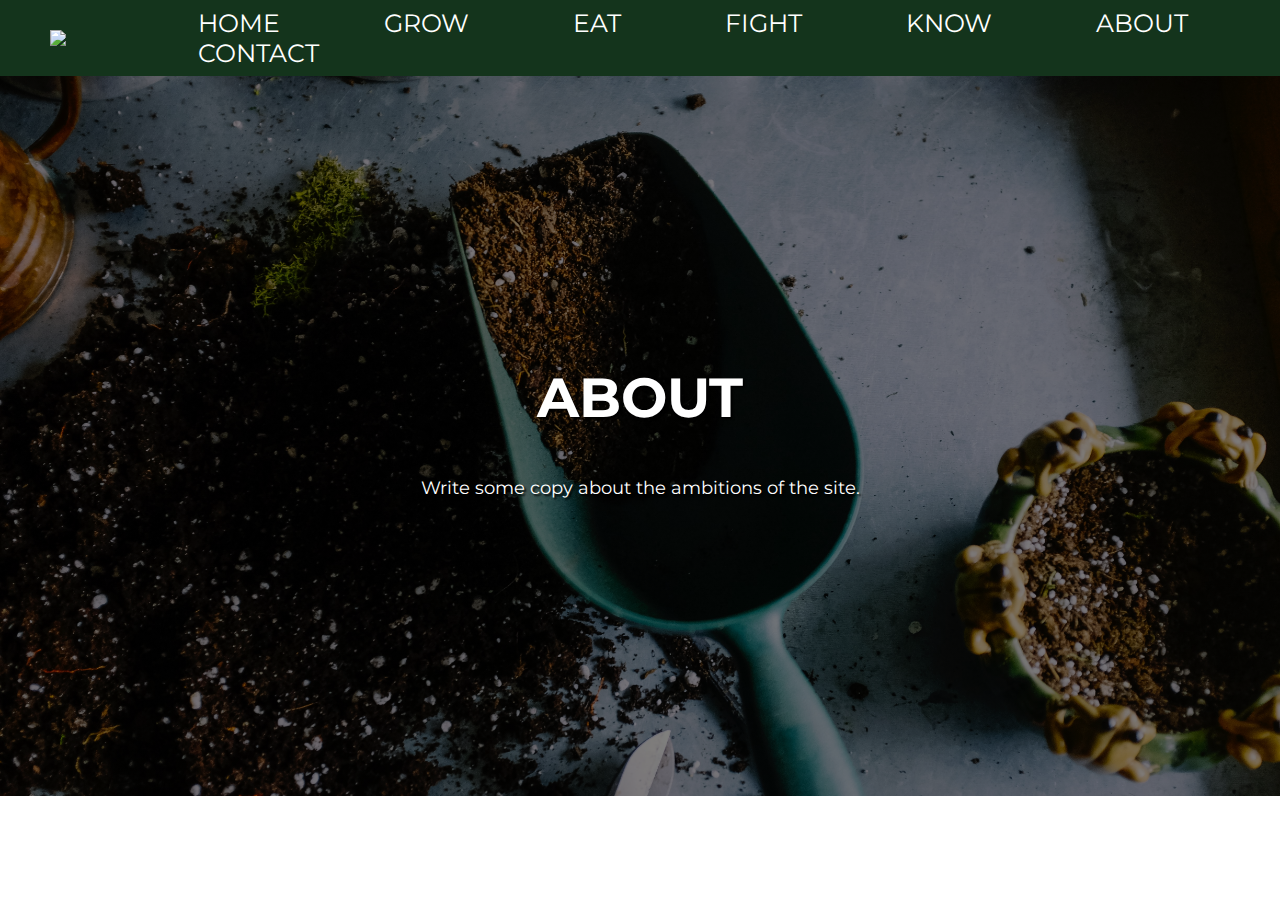
==== about.html @ c199f6f4 "Created here containers for all 7 pages" ====
<!DOCTYPE html>
<html lang="en">
<head>
    <meta charset="UTF-8">
    <meta http-equiv="X-UA-Compatible" content="IE=edge">
    <meta name="viewport" content="width=device-width, initial-scale=1.0">
    <link rel="stylesheet" href="styles.css">

    <link href="https://fonts.googleapis.com/css2?family=Montserrat:wght@600&display=swap" rel="stylesheet">
    <title>Kentucky Gardener | About</title>
</head>
<body>
    <section class="header-container">
        <header class="header-content">
            <img src="images/logo-white.png" class="logo">
            <nav class="navbar">
                <ul>
                    <li><a href="/">HOME</a></li>
                    <li><a href="grow.html">GROW</a></li>
                    <li><a href="eat.html">EAT</a></li>
                    <li><a href="fight.html">FIGHT</a></li>
                    <li><a href="know.html">KNOW</a></li>
                    <li><a href="about.html">ABOUT</a></li>
                    <li><a href="contact.html">CONTACT</a></li>
                </ul>
            </nav>
        </header>
    </section>

    <section class="hero-container hero-container-about">

        <div class="hero-content">

            <h1>ABOUT</h1>

            <p>Write some copy about the ambitions of the site. </p>

        </div>

    </section>
</body>
</html>
---- styles.css ----
* {
    margin: 0;
    padding: 0;
    font-family: 'Montserrat', sans-serif;
}

/* header and navigation */

.header-container {
    background: #14341c;
    display: flex;
    justify-content: center;
    align-items: center;
    padding: 8px 0;
}

.header-content {
    color: white;
    width: 100%;
    display: flex;
    flex-direction: row;
    justify-content: space-between;
    align-items: center;
    padding-right: 50px;
    margin: 0;
}

.logo {
    width: 50px;
    padding: 5px 5px 5px 50px;
}

nav ul li {
    list-style: none;
    display: inline-block;
    padding-left: 100px;
}

nav ul li a {
    text-decoration: none;
    color: white;
    font-size: 25px;
}

/* main container for each page */

.hero-container {
    display: flex;
    background-image: linear-gradient(rgba(0, 0, 0, 50%), rgba(0, 0, 0, 50%)), url(images/main-background.jpg);
    background-size: cover;
    height: 80vh;
    margin: 0;
    align-items: center;
    justify-content: center;
}

/* change the background images based on the landing page */

.hero-container-grow {
    background-image: linear-gradient(rgba(0, 0, 0, 50%), rgba(0, 0, 0, 50%)), url(images/grow.jpg);
}

.hero-container-eat {
    background-image: linear-gradient(rgba(0, 0, 0, 50%), rgba(0, 0, 0, 50%)), url(images/eat.jpg);
}

.hero-container-fight {
    background-image: linear-gradient(rgba(0, 0, 0, 50%), rgba(0, 0, 0, 50%)), url(images/fight.jpg);
}

.hero-container-know {
    background-image: linear-gradient(rgba(0, 0, 0, 50%), rgba(0, 0, 0, 50%)), url(images/know.jpg);
}

.hero-container-about {
    background-image: linear-gradient(rgba(0, 0, 0, 50%), rgba(0, 0, 0, 50%)), url(images/about.jpg);
}
 
.hero-container-contact {
        background-image: linear-gradient(rgba(0, 0, 0, 50%), rgba(0, 0, 0, 50%)), url(images/contact.jpg);
}

.hero-content {
    width: 100%;
    max-width: 1000px;
    text-align: center;
    padding: 20px;
    margin: 0 auto;
}

.hero-content h1 {
    font-family: 'Montserrat', sans-serif;
    font-size: 55px;
    color: white;
    line-height: 1;
    margin: 0 0 50px 0;
    text-transform: uppercase;
    text-shadow: 2px 2px 2px black;
}

.hero-content p {
    font-family: 'Montserrat', sans-serif;
    font-size: 18px;
    color: white;
    line-height: 1.5;
    text-shadow: 2px 2px 2px black;
}

/* clickable card section */

.card-container {
    background-image: linear-gradient(rgba(0, 0, 0, 50%), rgba(0, 0, 0, 70%)), url(images/card-background.jpg);
    background-size: cover;
    display: flex;
    justify-content: center;
    align-items: center;
    padding: 30px 0;
}

.card-content {
    color: white;
    width: 100%;
    max-width: 1200px;
    text-align: center;
    padding: 15px;
}

.card {
    border-radius: 10px;
    padding: 15px 25px;
    cursor: pointer;
    margin: 20px 20px 50px 20px;
    background-position: center;
    background-size: cover;
    transition: transform 0.5s;
}

/* change the background images of each card */

.card-grow {
    background-image: linear-gradient(rgba(0, 0, 0, 30%), rgba(0, 0, 0, 30%)), url(images/grow.jpg);
}

.card-eat {
    background-image: linear-gradient(rgba(0, 0, 0, 30%), rgba(0, 0, 0, 30%)), url(images/eat.jpg);
}

.card-pests {
    background-image: linear-gradient(rgba(0, 0, 0, 30%), rgba(0, 0, 0, 30%)), url(images/fight.jpg);
}

.card-know {
    background-image: linear-gradient(rgba(0, 0, 0, 30%), rgba(0, 0, 0, 30%)), url(images/know.jpg);
}

/* assign varous traits to the cards */

.card:hover {
    transform: translateY(-7px);
}

.card p {
    text-shadow: 1px 1px black;
    text-align: center;
    padding-top: 50px;
}

.card h2 {
    color: white;
    text-shadow: 2px 2px black;
    text-align: center;
    font-size: 50px;
}

.card-nav {
    text-decoration: none;
    color: white;
}

/* main footer for each page */

.footer-container {
    background: #14341c;
    display: flex;
    justify-content: center;
    align-items: center;
    padding: 20px;
}

.footer-content {
    font-size: 13px;
    color: white;
    text-align: center;
}


/* TO DO figure out where to put these in proper order */

.item-container {
    background: #14341c;
    display: flex;
    flex-direction: row;
    justify-content: space-between;
    margin: 50px;
    max-height: 150px;
    max-width: 1000px;
}

.item-image img {
    display: block;
    max-height: 130px;
    padding: 10px;
}

.item-container p {
    color: white;
    padding: 10px;
    text-align: center;
    
}
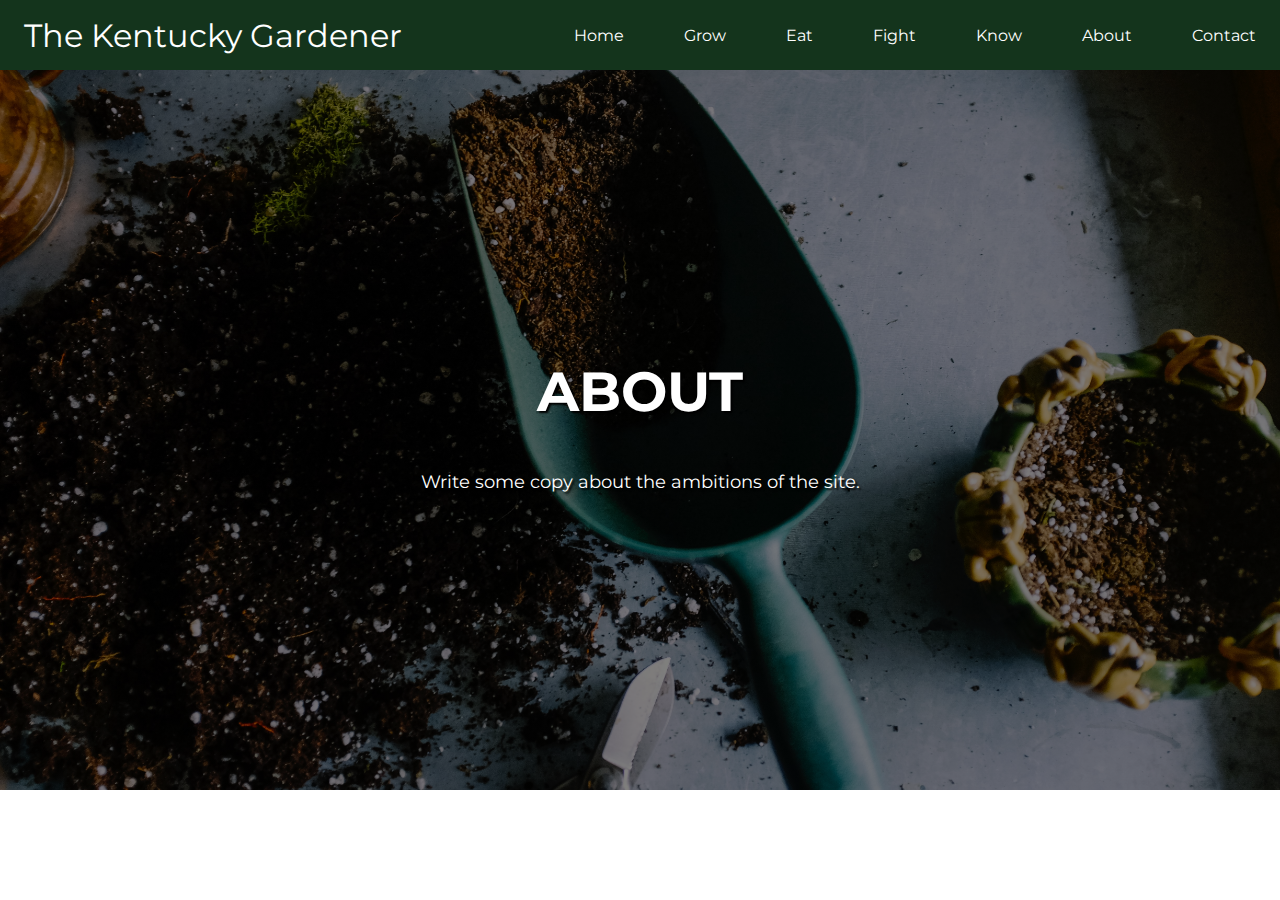
==== commit 9c339018: "Made the navbar lowercase letters." ====
--- a/about.html
+++ b/about.html
@@ -1,31 +1,39 @@
 <!DOCTYPE html>
 <html lang="en">
+
 <head>
     <meta charset="UTF-8">
     <meta http-equiv="X-UA-Compatible" content="IE=edge">
     <meta name="viewport" content="width=device-width, initial-scale=1.0">
     <link rel="stylesheet" href="styles.css">
+    <script src="script.js" defer></script>
+    
 
     <link href="https://fonts.googleapis.com/css2?family=Montserrat:wght@600&display=swap" rel="stylesheet">
-    <title>Kentucky Gardener | About</title>
+
+    <title>Kentucky Gardener</title>
 </head>
+
 <body>
-    <section class="header-container">
-        <header class="header-content">
-            <img src="images/logo-white.png" class="logo">
+    <header>
             <nav class="navbar">
-                <ul>
-                    <li><a href="/">HOME</a></li>
-                    <li><a href="grow.html">GROW</a></li>
-                    <li><a href="eat.html">EAT</a></li>
-                    <li><a href="fight.html">FIGHT</a></li>
-                    <li><a href="know.html">KNOW</a></li>
-                    <li><a href="about.html">ABOUT</a></li>
-                    <li><a href="contact.html">CONTACT</a></li>
+                <div class="slogan">The Kentucky Gardener</div>
+                <ul class="nav-menu">
+                    <li class="nav-item"><a href="/">Home</a></li>
+                    <li class="nav-item"><a href="grow.html">Grow</a></li>
+                    <li class="nav-item"><a href="eat.html">Eat</a></li>
+                    <li class="nav-item"><a href="fight.html">Fight</a></li>
+                    <li class="nav-item"><a href="know.html">Know</a></li>
+                    <li class="nav-item"><a href="about.html">About</a></li>
+                    <li class="nav-item"><a href="contact.html">Contact</a></li>
                 </ul>
+                <div class="hamburger">
+                    <span class="bar"></span>
+                    <span class="bar"></span>
+                    <span class="bar"></span>
+                </div>
             </nav>
         </header>
-    </section>
 
     <section class="hero-container hero-container-about">
 
--- a/styles.css
+++ b/styles.css
@@ -1,4 +1,5 @@
 * {
+    box-sizing: border-box;
     margin: 0;
     padding: 0;
     font-family: 'Montserrat', sans-serif;
@@ -6,40 +7,57 @@
 
 /* header and navigation */
 
-.header-container {
-    background: #14341c;
-    display: flex;
-    justify-content: center;
-    align-items: center;
-    padding: 8px 0;
-}
-
-.header-content {
-    color: white;
-    width: 100%;
-    display: flex;
-    flex-direction: row;
+header {
+    background-color: #14341c;
+}
+
+li {
+    list-style: none;
+}
+
+a {
+    color: white;
+    text-decoration: none;
+}
+
+.navbar {
+    min-height: 70px;
+    display: flex;
     justify-content: space-between;
     align-items: center;
-    padding-right: 50px;
-    margin: 0;
-}
-
-.logo {
-    width: 50px;
-    padding: 5px 5px 5px 50px;
-}
-
-nav ul li {
-    list-style: none;
-    display: inline-block;
-    padding-left: 100px;
-}
-
-nav ul li a {
-    text-decoration: none;
-    color: white;
-    font-size: 25px;
+    padding: 0 24px;
+}
+
+.nav-menu {
+    display: flex;
+    justify-content: space-between;
+    align-items: center;
+    gap: 60px;
+}
+
+.nav-menu a:hover {
+    color: rgb(113, 236, 56);
+    transition: .5s;
+}
+
+.slogan {
+    font-size: 2rem;
+    color: white;
+}
+
+.hamburger {
+    display: none;
+    cursor: pointer;
+}
+
+.bar {
+    display: block;
+    width: 25px;
+    height: 3px;
+    margin: 5px auto;
+    -webkit-transition: all 0.3s ease-in-out;
+    transition: all 0.3s ease-in-out;
+    background-color: white;
 }
 
 /* main container for each page */
@@ -58,26 +76,32 @@
 
 .hero-container-grow {
     background-image: linear-gradient(rgba(0, 0, 0, 50%), rgba(0, 0, 0, 50%)), url(images/grow.jpg);
+    background-position: center;
 }
 
 .hero-container-eat {
     background-image: linear-gradient(rgba(0, 0, 0, 50%), rgba(0, 0, 0, 50%)), url(images/eat.jpg);
+    background-position: center;
 }
 
 .hero-container-fight {
     background-image: linear-gradient(rgba(0, 0, 0, 50%), rgba(0, 0, 0, 50%)), url(images/fight.jpg);
+    background-position: center;
 }
 
 .hero-container-know {
     background-image: linear-gradient(rgba(0, 0, 0, 50%), rgba(0, 0, 0, 50%)), url(images/know.jpg);
+    background-position: center;
 }
 
 .hero-container-about {
     background-image: linear-gradient(rgba(0, 0, 0, 50%), rgba(0, 0, 0, 50%)), url(images/about.jpg);
-}
- 
+    background-position: center;
+}
+
 .hero-container-contact {
-        background-image: linear-gradient(rgba(0, 0, 0, 50%), rgba(0, 0, 0, 50%)), url(images/contact.jpg);
+    background-image: linear-gradient(rgba(0, 0, 0, 50%), rgba(0, 0, 0, 50%)), url(images/contact.jpg);
+    background-position: center;
 }
 
 .hero-content {
@@ -145,7 +169,7 @@
     background-image: linear-gradient(rgba(0, 0, 0, 30%), rgba(0, 0, 0, 30%)), url(images/eat.jpg);
 }
 
-.card-pests {
+.card-fight {
     background-image: linear-gradient(rgba(0, 0, 0, 30%), rgba(0, 0, 0, 30%)), url(images/fight.jpg);
 }
 
@@ -216,5 +240,58 @@
     color: white;
     padding: 10px;
     text-align: center;
-    
+
+}
+
+/* MEDIA QUERY SMARTPHONES */
+
+@media(max-width:768px) {
+    .hamburger {
+        display: block;
+    }
+
+    .hamburger.active .bar:nth-child(1) {
+        transform: translateY(8px) rotate(45deg);
+    }
+
+    .hamburger.active .bar:nth-child(2) {
+        opacity: 0;
+    }
+
+    .hamburger.active .bar:nth-child(3) {
+        transform: translateY(-8px) rotate(-45deg);
+    }
+
+    .nav-menu {
+        position: fixed;
+        left: -100%;
+        top: 70px;
+        gap: 0;
+        flex-direction: column;
+        background-color: #14341c;
+        width: 100%;
+        text-align: center;
+        transition: .5s;
+    }
+
+    .nav-item {
+        margin: 16px 0;
+    }
+
+    .nav-menu.active {
+        left: 0;
+        background-color: rgb(3, 63, 20);
+    }
+
+    .slogan {
+        font-size: 1rem;
+    }
+
+    .hero-content h1 {
+        font-size: 40px;
+    }
+
+    .hero-content p {
+        font-size: 16px;
+    }
 }